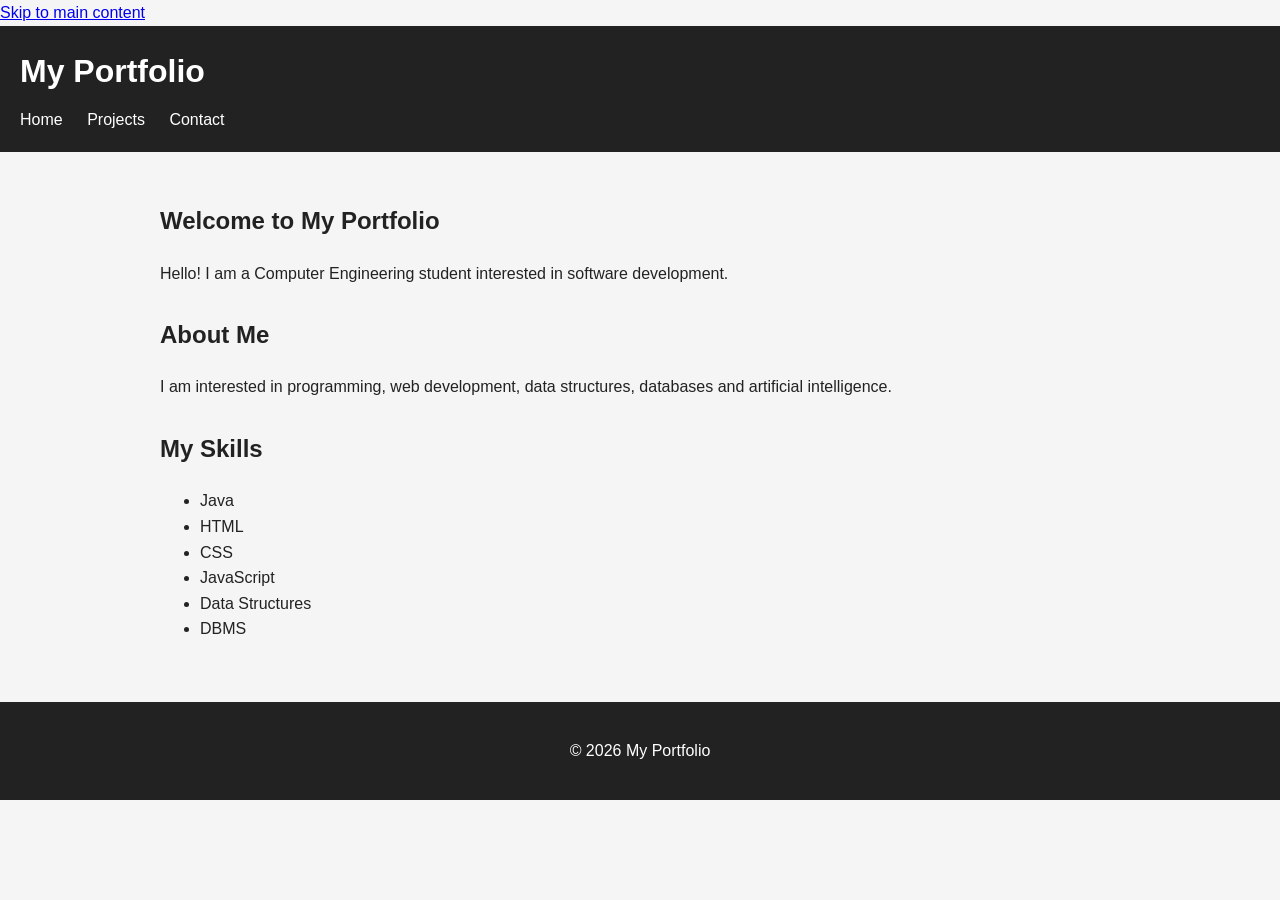
==== index.html @ 659501bf "Add files via upload" ====
<!DOCTYPE html>
<html lang="en">

<head>
    <meta charset="UTF-8">
    <meta name="viewport" content="width=device-width, initial-scale=1.0">

    <meta name="description"
        content="Personal portfolio of a Computer Engineering student interested in software development, web development, data structures, databases and artificial intelligence.">

    <title>My Portfolio | computer Engineering Student</title>

    <link rel="stylesheet" href="style.css">
</head>

<body>

    <a href="#main-content">Skip to main content</a>

    <header>
        <h1>My Portfolio</h1>

        <nav aria-label="Main navigation">
            <a href="index.html">Home</a>
            <a href="projects.html">Projects</a>
            <a href="contact.html">Contact</a>
        </nav>
    </header>

    <main id="main-content">

        <section>
            <h2>Welcome to My Portfolio</h2>

            <p>
                Hello! I am a Computer Engineering student
                interested in software development.
            </p>
        </section>

        <section>
            <h2>About Me</h2>

            <p>
                I am interested in programming, web development,
                data structures, databases and artificial intelligence.
            </p>
        </section>

        <section>
            <h2>My Skills</h2>

            <ul>
                <li>Java</li>
                <li>HTML</li>
                <li>CSS</li>
                <li>JavaScript</li>
                <li>Data Structures</li>
                <li>DBMS</li>
            </ul>
        </section>

    </main>

    <footer>
        <p>
            &copy; 2026 My Portfolio
        </p>
    </footer>

</body>

</html>
---- style.css ----
* {
    box-sizing: border-box;
}

body {
    margin: 0;
    font-family: Arial, sans-serif;
    line-height: 1.6;
    background-color: #f5f5f5;
    color: #222;
}

header {
    background-color: #222;
    color: white;
    padding: 20px;
}

header h1 {
    margin: 0;
}

nav {
    margin-top: 10px;
}

nav a {
    color: white;
    text-decoration: none;
    margin-right: 20px;
}

nav a:hover {
    text-decoration: underline;
}

main {
    max-width: 1000px;
    margin: auto;
    padding: 30px 20px;
}

section {
    margin-bottom: 30px;
}

footer {
    text-align: center;
    padding: 20px;
    background-color: #222;
    color: white;
}
form {
    max-width: 600px;
    margin: 0 auto;
    background-color: white;
    padding: 25px;
    border-radius: 8px;
}

form label {
    display: block;
    margin-bottom: 5px;
    font-weight: bold;
}

form input,
form textarea {
    width: 100%;
    padding: 10px;
    margin-bottom: 15px;
    border: 1px solid #ccc;
    border-radius: 5px;
    font-size: 16px;
}

form textarea {
    resize: vertical;
}

form button {
    padding: 10px 20px;
    border: none;
    border-radius: 5px;
    background-color: #222;
    color: white;
    font-size: 16px;
    cursor: pointer;
}

form button:hover {
    background-color: #444;
}
form input:focus,
form textarea:focus {
    outline: 2px solid #222;
    outline-offset: 2px;
}
@media (max-width: 600px) {
    header {
        padding: 15px;
    }

    header h1 {
        font-size: 28px;
    }

    nav a {
        display: block;
        margin-bottom: 8px;
    }

    main {
        padding: 20px 15px;
    }

    form {
        padding: 20px;
    }
}
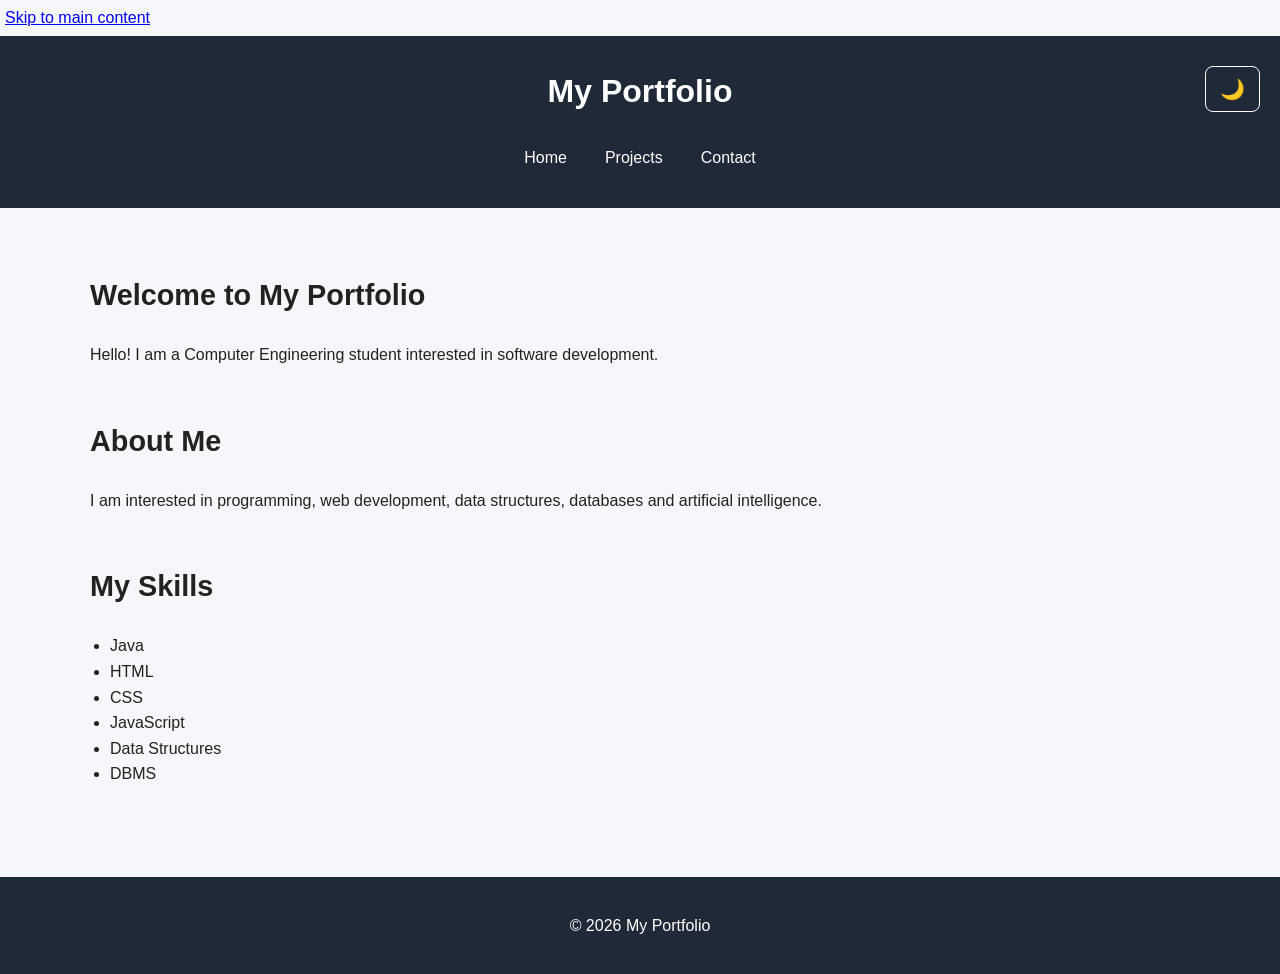
==== commit 4a65d2d9: "Add files via upload" ====
--- a/index.html
+++ b/index.html
@@ -8,23 +8,35 @@
     <meta name="description"
         content="Personal portfolio of a Computer Engineering student interested in software development, web development, data structures, databases and artificial intelligence.">
 
-    <title>My Portfolio | computer Engineering Student</title>
+    <title>My Portfolio | Computer Engineering Student</title>
 
     <link rel="stylesheet" href="style.css">
 </head>
 
 <body>
 
-    <a href="#main-content">Skip to main content</a>
+    <!-- Skip link for keyboard accessibility -->
+    <a href="#main-content" class="skip-link">Skip to main content</a>
 
     <header>
-        <h1>My Portfolio</h1>
+
+        <div class="header-content">
+            <h1>My Portfolio</h1>
+
+            <!-- Light/Dark Theme Button -->
+            <button id="theme-toggle"
+                type="button"
+                aria-label="Switch to dark theme">
+                🌙
+            </button>
+        </div>
 
         <nav aria-label="Main navigation">
             <a href="index.html">Home</a>
             <a href="projects.html">Projects</a>
             <a href="contact.html">Contact</a>
         </nav>
+
     </header>
 
     <main id="main-content">
@@ -68,6 +80,34 @@
         </p>
     </footer>
 
+    <script>
+        const themeToggle = document.getElementById("theme-toggle");
+
+        themeToggle.addEventListener("click", function () {
+
+            document.body.classList.toggle("dark-theme");
+
+            if (document.body.classList.contains("dark-theme")) {
+
+                themeToggle.textContent = "☀️";
+
+                themeToggle.setAttribute(
+                    "aria-label",
+                    "Switch to light theme"
+                );
+
+            } else {
+
+                themeToggle.textContent = "🌙";
+
+                themeToggle.setAttribute(
+                    "aria-label",
+                    "Switch to dark theme"
+                );
+            }
+        });
+    </script>
+
 </body>
 
 </html>
--- a/style.css
+++ b/style.css
@@ -1,120 +1,437 @@
+:root {
+    --bg-color: #f5f7fa;
+    --text-color: #222;
+    --card-color: #ffffff;
+    --header-color: #1f2937;
+    --link-color: #ffffff;
+    --accent-color: #2563eb;
+    --accent-hover: #1d4ed8;
+    --border-color: #d1d5db;
+    --shadow: 0 4px 12px rgba(0, 0, 0, 0.1);
+}
+
+
+/* =========================
+   DARK THEME
+   ========================= */
+
+body.dark-theme {
+    --bg-color: #111827;
+    --text-color: #f3f4f6;
+    --card-color: #1f2937;
+    --header-color: #030712;
+    --link-color: #ffffff;
+    --accent-color: #60a5fa;
+    --accent-hover: #93c5fd;
+    --border-color: #374151;
+    --shadow: 0 4px 12px rgba(0, 0, 0, 0.4);
+}
+
+
+/* =========================
+   BASIC RESET
+   ========================= */
+
 * {
     box-sizing: border-box;
 }
+
+
+/* =========================
+   BODY
+   ========================= */
 
 body {
     margin: 0;
     font-family: Arial, sans-serif;
     line-height: 1.6;
-    background-color: #f5f5f5;
-    color: #222;
-}
+
+    background-color: var(--bg-color);
+    color: var(--text-color);
+
+    transition:
+        background-color 0.3s ease,
+        color 0.3s ease;
+}
+
+
+/* =========================
+   SKIP LINK
+   ========================= */
+
+.skip-link {
+    display: inline-block;
+    padding: 5px;
+}
+
+
+/* =========================
+   HEADER
+   ========================= */
 
 header {
-    background-color: #222;
+    position: relative;
+
+    background-color: var(--header-color);
     color: white;
-    padding: 20px;
-}
+
+    padding: 30px 20px;
+
+    text-align: center;
+}
+
+
+.header-content {
+    position: relative;
+}
+
 
 header h1 {
     margin: 0;
-}
+
+    font-size: 2rem;
+}
+
+
+/* =========================
+   THEME BUTTON
+   ========================= */
+
+#theme-toggle {
+    position: absolute;
+
+    top: 0;
+    right: 0;
+
+    padding: 10px 14px;
+
+    border: 1px solid white;
+    border-radius: 8px;
+
+    background-color: transparent;
+    color: white;
+
+    font-size: 20px;
+
+    cursor: pointer;
+}
+
+
+#theme-toggle:hover,
+#theme-toggle:focus {
+    background-color: var(--accent-color);
+}
+
+
+/* =========================
+   NAVIGATION
+   ========================= */
 
 nav {
-    margin-top: 10px;
-}
+    display: flex;
+
+    flex-direction: column;
+
+    align-items: center;
+
+    gap: 10px;
+
+    margin-top: 20px;
+}
+
 
 nav a {
-    color: white;
+    color: var(--link-color);
+
     text-decoration: none;
-    margin-right: 20px;
-}
-
-nav a:hover {
-    text-decoration: underline;
-}
+
+    padding: 8px 14px;
+
+    border-radius: 6px;
+}
+
+
+nav a:hover,
+nav a:focus {
+    background-color: var(--accent-color);
+}
+
+
+/* =========================
+   MAIN CONTENT
+   ========================= */
 
 main {
-    max-width: 1000px;
+    width: min(100% - 30px, 1100px);
+
     margin: auto;
-    padding: 30px 20px;
-}
+
+    padding: 30px 0;
+}
+
 
 section {
     margin-bottom: 30px;
 }
 
-footer {
-    text-align: center;
+
+h2 {
+    font-size: 1.8rem;
+}
+
+
+h3 {
+    margin-top: 0;
+}
+
+
+/* =========================
+   ARTICLES / CARDS
+   ========================= */
+
+article {
+    background-color: var(--card-color);
+
+    border: 1px solid var(--border-color);
+
+    border-radius: 10px;
+
     padding: 20px;
-    background-color: #222;
+
+    margin-bottom: 20px;
+
+    box-shadow: var(--shadow);
+}
+
+
+article a {
+    display: inline-block;
+
+    margin-top: 10px;
+
+    padding: 8px 14px;
+
+    background-color: var(--accent-color);
+
     color: white;
-}
+
+    text-decoration: none;
+
+    border-radius: 6px;
+}
+
+
+article a:hover,
+article a:focus {
+    background-color: var(--accent-hover);
+}
+
+
+/* =========================
+   LIST
+   ========================= */
+
+ul {
+    padding-left: 20px;
+}
+
+
+/* =========================
+   FORM
+   ========================= */
+
 form {
     max-width: 600px;
-    margin: 0 auto;
-    background-color: white;
+
+    margin: auto;
+
+    background-color: var(--card-color);
+
     padding: 25px;
-    border-radius: 8px;
-}
+
+    border-radius: 10px;
+
+    box-shadow: var(--shadow);
+}
+
 
 form label {
     display: block;
+
     margin-bottom: 5px;
+
     font-weight: bold;
 }
+
 
 form input,
 form textarea {
     width: 100%;
+
     padding: 10px;
+
     margin-bottom: 15px;
-    border: 1px solid #ccc;
-    border-radius: 5px;
+
+    border: 1px solid var(--border-color);
+
+    border-radius: 6px;
+
     font-size: 16px;
-}
+
+    background-color: var(--bg-color);
+
+    color: var(--text-color);
+}
+
 
 form textarea {
     resize: vertical;
 }
 
+
 form button {
     padding: 10px 20px;
+
     border: none;
-    border-radius: 5px;
-    background-color: #222;
+
+    border-radius: 6px;
+
+    background-color: var(--accent-color);
+
     color: white;
+
     font-size: 16px;
+
     cursor: pointer;
 }
 
-form button:hover {
-    background-color: #444;
-}
+
+form button:hover,
+form button:focus {
+    background-color: var(--accent-hover);
+}
+
+
 form input:focus,
 form textarea:focus {
-    outline: 2px solid #222;
+    outline: 2px solid var(--accent-color);
+
     outline-offset: 2px;
 }
-@media (max-width: 600px) {
+
+
+/* =========================
+   FOOTER
+   ========================= */
+
+footer {
+    text-align: center;
+
+    padding: 20px;
+
+    background-color: var(--header-color);
+
+    color: white;
+}
+
+
+/* =========================
+   TABLET / DESKTOP
+   ========================= */
+
+@media (min-width: 600px) {
+
+    nav {
+        flex-direction: row;
+
+        justify-content: center;
+    }
+
+    main {
+        padding: 40px 0;
+    }
+
+    article {
+        margin-bottom: 0;
+    }
+
+}
+
+
+/* =========================
+   LARGE SCREEN
+   ========================= */
+
+@media (min-width: 900px) {
+
+    #main-content > section {
+        margin-bottom: 50px;
+    }
+
+    section:has(article) {
+        display: grid;
+
+        grid-template-columns: repeat(3, 1fr);
+
+        gap: 25px;
+    }
+
+    section:has(article) h2 {
+        grid-column: 1 / -1;
+    }
+
+    section:has(article) article {
+        margin-bottom: 0;
+    }
+
+}
+
+
+/* =========================
+   MOBILE 375px
+   ========================= */
+
+@media (max-width: 599px) {
+
     header {
-        padding: 15px;
+        padding: 25px 15px;
     }
 
     header h1 {
-        font-size: 28px;
+        font-size: 1.8rem;
+
+        padding-right: 50px;
+    }
+
+    #theme-toggle {
+        top: 0;
+        right: 0;
+
+        padding: 8px 10px;
+
+        font-size: 18px;
+    }
+
+    nav {
+        margin-top: 20px;
     }
 
     nav a {
-        display: block;
-        margin-bottom: 8px;
+        padding: 8px 12px;
     }
 
     main {
-        padding: 20px 15px;
-    }
-
-    form {
-        padding: 20px;
-    }
+        width: min(100% - 30px, 1100px);
+
+        padding: 30px 0;
+    }
+
+    h2 {
+        font-size: 1.7rem;
+    }
+
+    p {
+        font-size: 1rem;
+    }
+
 }
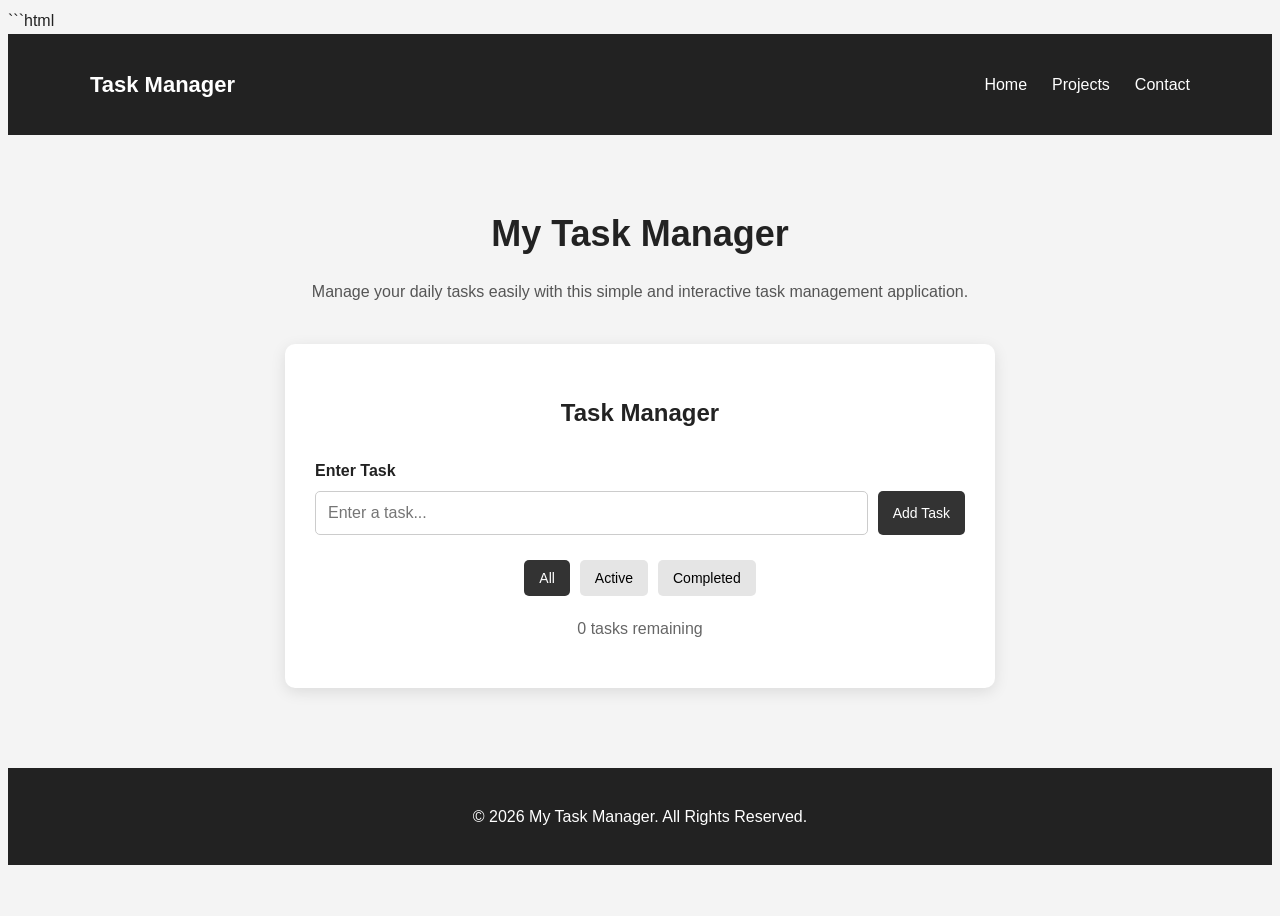
==== commit 961e01ef: "Add files via upload" ====
--- a/index.html
+++ b/index.html
@@ -1,113 +1,115 @@
+```html
 <!DOCTYPE html>
 <html lang="en">
-
 <head>
     <meta charset="UTF-8">
     <meta name="viewport" content="width=device-width, initial-scale=1.0">
 
-    <meta name="description"
-        content="Personal portfolio of a Computer Engineering student interested in software development, web development, data structures, databases and artificial intelligence.">
-
-    <title>My Portfolio | Computer Engineering Student</title>
+    <title>Task Manager</title>
 
     <link rel="stylesheet" href="style.css">
 </head>
 
 <body>
 
-    <!-- Skip link for keyboard accessibility -->
-    <a href="#main-content" class="skip-link">Skip to main content</a>
+    <!-- Header -->
+    <header>
+        <nav aria-label="Main Navigation">
+            <h2>Task Manager</h2>
 
-    <header>
-
-        <div class="header-content">
-            <h1>My Portfolio</h1>
-
-            <!-- Light/Dark Theme Button -->
-            <button id="theme-toggle"
-                type="button"
-                aria-label="Switch to dark theme">
-                🌙
-            </button>
-        </div>
-
-        <nav aria-label="Main navigation">
-            <a href="index.html">Home</a>
-            <a href="projects.html">Projects</a>
-            <a href="contact.html">Contact</a>
+            <ul>
+                <li><a href="index.html">Home</a></li>
+                <li><a href="projects.html">Projects</a></li>
+                <li><a href="contact.html">Contact</a></li>
+            </ul>
         </nav>
-
     </header>
 
-    <main id="main-content">
 
-        <section>
-            <h2>Welcome to My Portfolio</h2>
+    <!-- Main Content -->
+    <main>
+
+        <section class="hero">
+            <h1>My Task Manager</h1>
 
             <p>
-                Hello! I am a Computer Engineering student
-                interested in software development.
+                Manage your daily tasks easily with this simple
+                and interactive task management application.
             </p>
         </section>
 
-        <section>
-            <h2>About Me</h2>
 
-            <p>
-                I am interested in programming, web development,
-                data structures, databases and artificial intelligence.
+        <!-- Task Manager -->
+        <section class="task-section">
+
+            <h2>Task Manager</h2>
+
+            <!-- Add Task -->
+            <form id="taskForm">
+
+                <label for="taskInput">Enter Task</label>
+
+                <div class="task-input-container">
+                    <input
+                        type="text"
+                        id="taskInput"
+                        placeholder="Enter a task..."
+                        required
+                    >
+
+                    <button type="submit">
+                        Add Task
+                    </button>
+                </div>
+
+            </form>
+
+
+            <!-- Filters -->
+            <div class="filters">
+
+                <button
+                    class="filter active"
+                    data-filter="all">
+                    All
+                </button>
+
+                <button
+                    class="filter"
+                    data-filter="active">
+                    Active
+                </button>
+
+                <button
+                    class="filter"
+                    data-filter="completed">
+                    Completed
+                </button>
+
+            </div>
+
+
+            <!-- Tasks -->
+            <div id="taskList"></div>
+
+
+            <!-- Task Count -->
+            <p id="taskCount">
+                0 tasks remaining
             </p>
-        </section>
 
-        <section>
-            <h2>My Skills</h2>
-
-            <ul>
-                <li>Java</li>
-                <li>HTML</li>
-                <li>CSS</li>
-                <li>JavaScript</li>
-                <li>Data Structures</li>
-                <li>DBMS</li>
-            </ul>
         </section>
 
     </main>
 
+
+    <!---Footer -->
     <footer>
-        <p>
-            &copy; 2026 My Portfolio
-        </p>
+        <p>&copy; 2026 My Task Manager. All Rights Reserved.</p>
     </footer>
 
-    <script>
-        const themeToggle = document.getElementById("theme-toggle");
 
-        themeToggle.addEventListener("click", function () {
-
-            document.body.classList.toggle("dark-theme");
-
-            if (document.body.classList.contains("dark-theme")) {
-
-                themeToggle.textContent = "☀️";
-
-                themeToggle.setAttribute(
-                    "aria-label",
-                    "Switch to light theme"
-                );
-
-            } else {
-
-                themeToggle.textContent = "🌙";
-
-                themeToggle.setAttribute(
-                    "aria-label",
-                    "Switch to dark theme"
-                );
-            }
-        });
-    </script>
+    <script src="script.js"></script>
 
 </body>
-
-</html>+</html>
--- a/style.css
+++ b/style.css
@@ -1,437 +1,428 @@
-:root {
-    --bg-color: #f5f7fa;
-    --text-color: #222;
-    --card-color: #ffffff;
-    --header-color: #1f2937;
-    --link-color: #ffffff;
-    --accent-color: #2563eb;
-    --accent-hover: #1d4ed8;
-    --border-color: #d1d5db;
-    --shadow: 0 4px 12px rgba(0, 0, 0, 0.1);
-}
-
-
-/* =========================
-   DARK THEME
-   ========================= */
-
-body.dark-theme {
-    --bg-color: #111827;
-    --text-color: #f3f4f6;
-    --card-color: #1f2937;
-    --header-color: #030712;
-    --link-color: #ffffff;
-    --accent-color: #60a5fa;
-    --accent-hover: #93c5fd;
-    --border-color: #374151;
-    --shadow: 0 4px 12px rgba(0, 0, 0, 0.4);
-}
-
-
-/* =========================
-   BASIC RESET
-   ========================= */
+```css
+/* ================================
+   GENERAL RESET
+================================ */
 
 * {
     box-sizing: border-box;
-}
-
-
-/* =========================
-   BODY
-   ========================= */
+    margin: 0;
+    padding: 0;
+}
+
 
 body {
-    margin: 0;
     font-family: Arial, sans-serif;
+    background: #f4f4f4;
+    color: #222;
+    min-height: 100vh;
     line-height: 1.6;
-
-    background-color: var(--bg-color);
-    color: var(--text-color);
-
-    transition:
-        background-color 0.3s ease,
-        color 0.3s ease;
-}
-
-
-/* =========================
-   SKIP LINK
-   ========================= */
-
-.skip-link {
-    display: inline-block;
-    padding: 5px;
-}
-
-
-/* =========================
+}
+
+
+/* ================================
    HEADER
-   ========================= */
+================================ */
 
 header {
-    position: relative;
-
-    background-color: var(--header-color);
-    color: white;
-
-    padding: 30px 20px;
-
+    background: #222;
+    color: white;
+    padding: 15px 30px;
+}
+
+
+nav {
+    max-width: 1100px;
+    margin: auto;
+
+    display: flex;
+    justify-content: space-between;
+    align-items: center;
+}
+
+
+nav h2 {
+    font-size: 22px;
+}
+
+
+nav ul {
+    list-style: none;
+
+    display: flex;
+    gap: 25px;
+}
+
+
+nav a {
+    color: white;
+    text-decoration: none;
+}
+
+
+nav a:hover {
+    text-decoration: underline;
+}
+
+
+/* ================================
+   MAIN
+================================ */
+
+main {
+    max-width: 1000px;
+    margin: auto;
+    padding: 40px 20px;
+}
+
+
+/* ================================
+   HERO
+================================ */
+
+.hero {
     text-align: center;
-}
-
-
-.header-content {
-    position: relative;
-}
-
-
-header h1 {
-    margin: 0;
-
-    font-size: 2rem;
-}
-
-
-/* =========================
-   THEME BUTTON
-   ========================= */
-
-#theme-toggle {
-    position: absolute;
-
-    top: 0;
-    right: 0;
-
-    padding: 10px 14px;
-
-    border: 1px solid white;
-    border-radius: 8px;
-
-    background-color: transparent;
-    color: white;
-
-    font-size: 20px;
+    margin-bottom: 40px;
+}
+
+
+.hero h1 {
+    font-size: 36px;
+    margin-bottom: 10px;
+}
+
+
+.hero p {
+    color: #555;
+}
+
+
+/* ================================
+   TASK SECTION
+================================ */
+
+.task-section {
+    max-width: 650px;
+    margin: auto;
+
+    background: white;
+    padding: 30px;
+
+    border-radius: 10px;
+
+    box-shadow:
+        0 4px 15px rgba(0, 0, 0, 0.1);
+}
+
+
+.task-section h2 {
+    text-align: center;
+    margin-bottom: 25px;
+}
+
+
+/* ================================
+   TASK FORM
+================================ */
+
+#taskForm {
+    margin-bottom: 25px;
+}
+
+
+#taskForm label {
+    display: block;
+    margin-bottom: 8px;
+    font-weight: bold;
+}
+
+
+.task-input-container {
+    display: flex;
+    gap: 10px;
+}
+
+
+#taskInput {
+    flex: 1;
+
+    padding: 12px;
+
+    border: 1px solid #ccc;
+    border-radius: 5px;
+
+    font-size: 16px;
+}
+
+
+button {
+    border: none;
+
+    padding: 10px 15px;
+
+    border-radius: 5px;
 
     cursor: pointer;
-}
-
-
-#theme-toggle:hover,
-#theme-toggle:focus {
-    background-color: var(--accent-color);
-}
-
-
-/* =========================
-   NAVIGATION
-   ========================= */
-
-nav {
+
+    font-size: 14px;
+}
+
+
+#taskForm button {
+    background: #333;
+    color: white;
+}
+
+
+#taskForm button:hover {
+    background: #555;
+}
+
+
+/* ================================
+   FILTERS
+================================ */
+
+.filters {
+    display: flex;
+
+    justify-content: center;
+
+    gap: 10px;
+
+    margin-bottom: 20px;
+}
+
+
+.filter {
+    background: #e5e5e5;
+}
+
+
+.filter.active {
+    background: #333;
+    color: white;
+}
+
+
+/* ================================
+   TASK
+================================ */
+
+.task {
+    display: flex;
+
+    align-items: center;
+
+    gap: 10px;
+
+    padding: 12px;
+
+    margin-bottom: 10px;
+
+    background: #f7f7f7;
+
+    border-radius: 5px;
+}
+
+
+.task-text {
+    flex: 1;
+
+    font-size: 16px;
+}
+
+
+.task.completed .task-text {
+    text-decoration: line-through;
+
+    color: #888;
+}
+
+
+.edit-btn {
+    background: #ddd;
+}
+
+
+.delete-btn {
+    background: #ddd;
+}
+
+
+.edit-btn:hover,
+.delete-btn:hover {
+    background: #bbb;
+}
+
+
+/* ================================
+   TASK COUNT
+================================ */
+
+#taskCount {
+    text-align: center;
+
+    margin-top: 20px;
+
+    color: #666;
+}
+
+
+/* ================================
+   PROJECTS
+================================ */
+
+.page-section {
+    max-width: 800px;
+    margin: auto;
+}
+
+
+.page-section > h1 {
+    text-align: center;
+
+    margin-bottom: 30px;
+}
+
+
+.project-card {
+    background: white;
+
+    padding: 25px;
+
+    margin-bottom: 20px;
+
+    border-radius: 10px;
+
+    box-shadow:
+        0 3px 10px rgba(0, 0, 0, 0.1);
+}
+
+
+.project-card h2 {
+    margin-bottom: 10px;
+}
+
+
+.project-card ul {
+    margin-top: 15px;
+
+    padding-left: 25px;
+}
+
+
+/* ================================
+   CONTACT FORM
+================================ */
+
+.contact-form {
+    max-width: 600px;
+
+    margin: auto;
+
+    background: white;
+
+    padding: 30px;
+
+    border-radius: 10px;
+
+    box-shadow:
+        0 3px 10px rgba(0, 0, 0, 0.1);
+
     display: flex;
 
     flex-direction: column;
 
-    align-items: center;
-
     gap: 10px;
-
-    margin-top: 20px;
-}
-
-
-nav a {
-    color: var(--link-color);
-
-    text-decoration: none;
-
-    padding: 8px 14px;
-
-    border-radius: 6px;
-}
-
-
-nav a:hover,
-nav a:focus {
-    background-color: var(--accent-color);
-}
-
-
-/* =========================
-   MAIN CONTENT
-   ========================= */
-
-main {
-    width: min(100% - 30px, 1100px);
-
-    margin: auto;
-
-    padding: 30px 0;
-}
-
-
-section {
-    margin-bottom: 30px;
-}
-
-
-h2 {
-    font-size: 1.8rem;
-}
-
-
-h3 {
-    margin-top: 0;
-}
-
-
-/* =========================
-   ARTICLES / CARDS
-   ========================= */
-
-article {
-    background-color: var(--card-color);
-
-    border: 1px solid var(--border-color);
-
-    border-radius: 10px;
+}
+
+
+.contact-form input,
+.contact-form textarea {
+    padding: 12px;
+
+    border: 1px solid #ccc;
+
+    border-radius: 5px;
+
+    font-size: 16px;
+
+    margin-bottom: 10px;
+}
+
+
+.contact-form button {
+    background: #333;
+
+    color: white;
+
+    margin-top: 10px;
+}
+
+
+.contact-form button:hover {
+    background: #555;
+}
+
+
+/* ================================
+   FOOTER
+================================ */
+
+footer {
+    background: #222;
+
+    color: white;
+
+    text-align: center;
 
     padding: 20px;
 
-    margin-bottom: 20px;
-
-    box-shadow: var(--shadow);
-}
-
-
-article a {
-    display: inline-block;
-
-    margin-top: 10px;
-
-    padding: 8px 14px;
-
-    background-color: var(--accent-color);
-
-    color: white;
-
-    text-decoration: none;
-
-    border-radius: 6px;
-}
-
-
-article a:hover,
-article a:focus {
-    background-color: var(--accent-hover);
-}
-
-
-/* =========================
-   LIST
-   ========================= */
-
-ul {
-    padding-left: 20px;
-}
-
-
-/* =========================
-   FORM
-   ========================= */
-
-form {
-    max-width: 600px;
-
-    margin: auto;
-
-    background-color: var(--card-color);
-
-    padding: 25px;
-
-    border-radius: 10px;
-
-    box-shadow: var(--shadow);
-}
-
-
-form label {
-    display: block;
-
-    margin-bottom: 5px;
-
-    font-weight: bold;
-}
-
-
-form input,
-form textarea {
-    width: 100%;
-
-    padding: 10px;
-
-    margin-bottom: 15px;
-
-    border: 1px solid var(--border-color);
-
-    border-radius: 6px;
-
-    font-size: 16px;
-
-    background-color: var(--bg-color);
-
-    color: var(--text-color);
-}
-
-
-form textarea {
-    resize: vertical;
-}
-
-
-form button {
-    padding: 10px 20px;
-
-    border: none;
-
-    border-radius: 6px;
-
-    background-color: var(--accent-color);
-
-    color: white;
-
-    font-size: 16px;
-
-    cursor: pointer;
-}
-
-
-form button:hover,
-form button:focus {
-    background-color: var(--accent-hover);
-}
-
-
-form input:focus,
-form textarea:focus {
-    outline: 2px solid var(--accent-color);
-
-    outline-offset: 2px;
-}
-
-
-/* =========================
-   FOOTER
-   ========================= */
-
-footer {
-    text-align: center;
-
-    padding: 20px;
-
-    background-color: var(--header-color);
-
-    color: white;
-}
-
-
-/* =========================
-   TABLET / DESKTOP
-   ========================= */
-
-@media (min-width: 600px) {
+    margin-top: 40px;
+}
+
+
+/* ================================
+   RESPONSIVE DESIGN
+================================ */
+
+@media (max-width: 600px) {
 
     nav {
-        flex-direction: row;
-
-        justify-content: center;
-    }
-
-    main {
-        padding: 40px 0;
-    }
-
-    article {
-        margin-bottom: 0;
-    }
-
-}
-
-
-/* =========================
-   LARGE SCREEN
-   ========================= */
-
-@media (min-width: 900px) {
-
-    #main-content > section {
-        margin-bottom: 50px;
-    }
-
-    section:has(article) {
-        display: grid;
-
-        grid-template-columns: repeat(3, 1fr);
-
-        gap: 25px;
-    }
-
-    section:has(article) h2 {
-        grid-column: 1 / -1;
-    }
-
-    section:has(article) article {
-        margin-bottom: 0;
-    }
-
-}
-
-
-/* =========================
-   MOBILE 375px
-   ========================= */
-
-@media (max-width: 599px) {
-
-    header {
-        padding: 25px 15px;
-    }
-
-    header h1 {
-        font-size: 1.8rem;
-
-        padding-right: 50px;
-    }
-
-    #theme-toggle {
-        top: 0;
-        right: 0;
-
-        padding: 8px 10px;
-
-        font-size: 18px;
-    }
-
-    nav {
-        margin-top: 20px;
-    }
-
-    nav a {
-        padding: 8px 12px;
-    }
-
-    main {
-        width: min(100% - 30px, 1100px);
-
-        padding: 30px 0;
-    }
-
-    h2 {
-        font-size: 1.7rem;
-    }
-
-    p {
-        font-size: 1rem;
-    }
-
-}+        flex-direction: column;
+
+        gap: 10px;
+    }
+
+
+    nav ul {
+        gap: 15px;
+    }
+
+
+    .task-input-container {
+        flex-direction: column;
+    }
+
+
+    .filters {
+        flex-wrap: wrap;
+    }
+
+
+    .task {
+        flex-wrap: wrap;
+    }
+
+
+    .hero h1 {
+        font-size: 28px;
+    }
+
+
+    .task-section {
+        padding: 20px;
+    }
+
+}
+
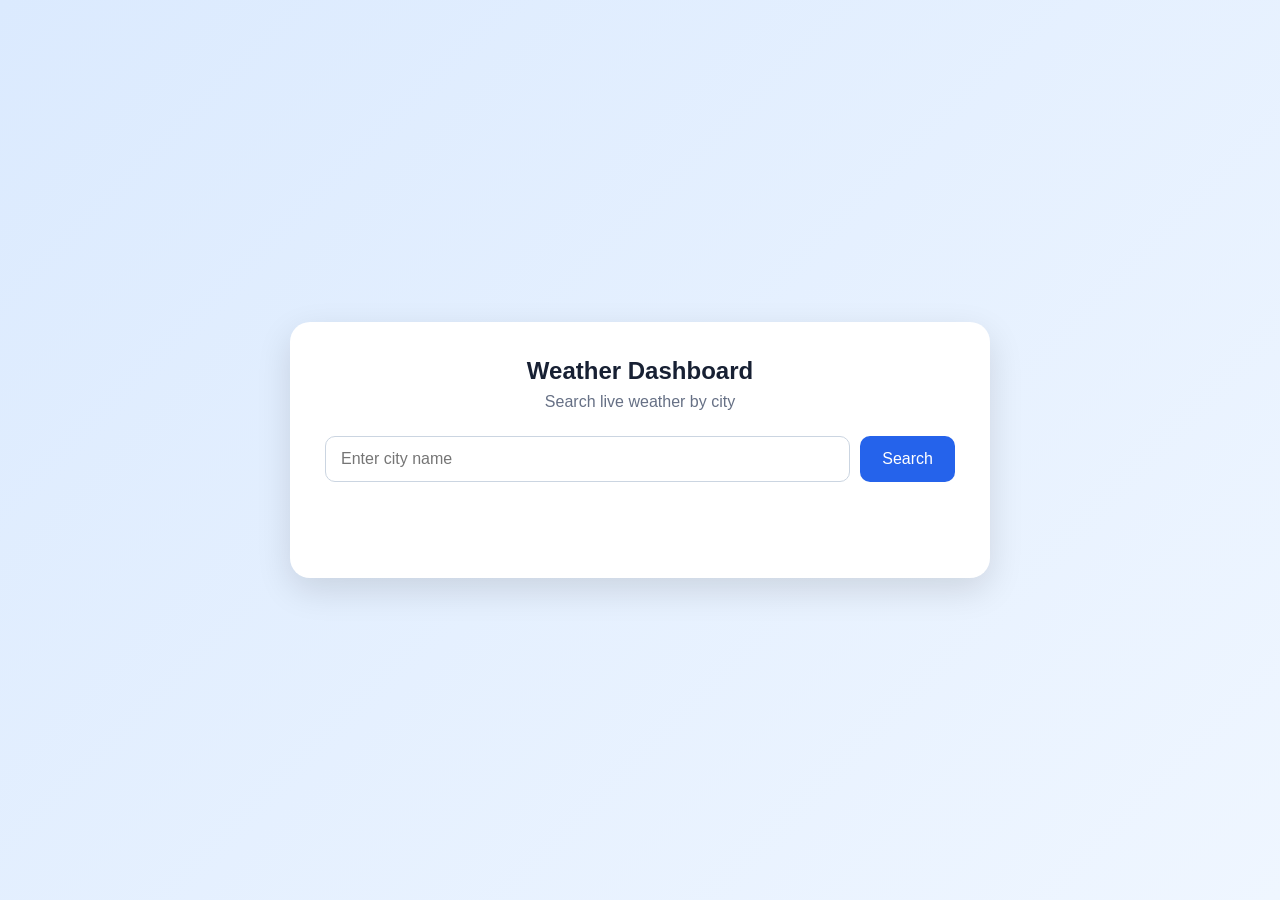
==== commit 46704984: "Add files via upload" ====
--- a/index.html
+++ b/index.html
@@ -1,115 +1,109 @@
-```html
 <!DOCTYPE html>
 <html lang="en">
+
 <head>
     <meta charset="UTF-8">
     <meta name="viewport" content="width=device-width, initial-scale=1.0">
 
-    <title>Task Manager</title>
+    <title>Weather Dashboard</title>
 
     <link rel="stylesheet" href="style.css">
 </head>
 
 <body>
 
-    <!-- Header -->
-    <header>
-        <nav aria-label="Main Navigation">
-            <h2>Task Manager</h2>
+    <main class="container">
 
-            <ul>
-                <li><a href="index.html">Home</a></li>
-                <li><a href="projects.html">Projects</a></li>
-                <li><a href="contact.html">Contact</a></li>
-            </ul>
-        </nav>
-    </header>
+        <section class="dashboard">
 
+            <h1>Weather Dashboard</h1>
 
-    <!-- Main Content -->
-    <main>
+            <p class="subtitle">
+                Search live weather by city
+            </p>
 
-        <section class="hero">
-            <h1>My Task Manager</h1>
+            <form id="weatherForm" class="search-box">
 
-            <p>
-                Manage your daily tasks easily with this simple
-                and interactive task management application.
-            </p>
-        </section>
+                <input
+                    type="text"
+                    id="cityInput"
+                    placeholder="Enter city name"
+                    aria-label="City name"
+                    required
+                >
 
-
-        <!-- Task Manager -->
-        <section class="task-section">
-
-            <h2>Task Manager</h2>
-
-            <!-- Add Task -->
-            <form id="taskForm">
-
-                <label for="taskInput">Enter Task</label>
-
-                <div class="task-input-container">
-                    <input
-                        type="text"
-                        id="taskInput"
-                        placeholder="Enter a task..."
-                        required
-                    >
-
-                    <button type="submit">
-                        Add Task
-                    </button>
-                </div>
+                <button type="submit">
+                    Search
+                </button>
 
             </form>
 
-
-            <!-- Filters -->
-            <div class="filters">
-
-                <button
-                    class="filter active"
-                    data-filter="all">
-                    All
-                </button>
-
-                <button
-                    class="filter"
-                    data-filter="active">
-                    Active
-                </button>
-
-                <button
-                    class="filter"
-                    data-filter="completed">
-                    Completed
-                </button>
-
-            </div>
+            <p id="status" class="status"></p>
 
 
-            <!-- Tasks -->
-            <div id="taskList"></div>
+            <section id="weatherCard" class="weather-card hidden">
+
+                <div class="location">
+
+                    <h2 id="cityName">--</h2>
+
+                    <p id="countryName">--</p>
+
+                </div>
 
 
-            <!-- Task Count -->
-            <p id="taskCount">
-                0 tasks remaining
-            </p>
+                <div class="temperature">
+
+                    <span id="temperature">--</span>°C
+
+                </div>
+
+
+                <div class="metrics">
+
+                    <div class="metric">
+
+                        <span>💧</span>
+
+                        <strong id="humidity">--</strong>
+
+                        <small>Humidity</small>
+
+                    </div>
+
+
+                    <div class="metric">
+
+                        <span>💨</span>
+
+                        <strong id="windSpeed">--</strong>
+
+                        <small>Wind Speed</small>
+
+                    </div>
+
+
+                    <div class="metric">
+
+                        <span>☁️</span>
+
+                        <strong id="weatherCode">--</strong>
+
+                        <small>Condition</small>
+
+                    </div>
+
+                </div>
+
+            </section>
 
         </section>
 
     </main>
 
 
-    <!---Footer -->
-    <footer>
-        <p>&copy; 2026 My Task Manager. All Rights Reserved.</p>
-    </footer>
-
-
     <script src="script.js"></script>
 
 </body>
+
 </html>
--- a/style.css
+++ b/style.css
@@ -1,428 +1,186 @@
-```css
-/* ================================
-   GENERAL RESET
-================================ */
-
 * {
     box-sizing: border-box;
     margin: 0;
     padding: 0;
 }
 
-
 body {
     font-family: Arial, sans-serif;
-    background: #f4f4f4;
-    color: #222;
     min-height: 100vh;
-    line-height: 1.6;
+
+    background: linear-gradient(
+        135deg,
+        #dbeafe,
+        #eff6ff
+    );
+
+    color: #172033;
 }
 
+.container {
+    min-height: 100vh;
 
-/* ================================
-   HEADER
-================================ */
+    display: flex;
+    justify-content: center;
+    align-items: center;
 
-header {
-    background: #222;
-    color: white;
-    padding: 15px 30px;
+    padding: 24px;
 }
 
+.dashboard {
+    width: 100%;
+    max-width: 700px;
 
-nav {
-    max-width: 1100px;
-    margin: auto;
+    background: white;
 
-    display: flex;
-    justify-content: space-between;
-    align-items: center;
+    padding: 35px;
+
+    border-radius: 20px;
+
+    box-shadow:
+        0 12px 35px rgba(0, 0, 0, 0.12);
 }
 
-
-nav h2 {
-    font-size: 22px;
+h1 {
+    text-align: center;
+    margin-bottom: 8px;
 }
 
+.subtitle {
+    text-align: center;
 
-nav ul {
-    list-style: none;
+    color: #667085;
 
-    display: flex;
-    gap: 25px;
-}
-
-
-nav a {
-    color: white;
-    text-decoration: none;
-}
-
-
-nav a:hover {
-    text-decoration: underline;
-}
-
-
-/* ================================
-   MAIN
-================================ */
-
-main {
-    max-width: 1000px;
-    margin: auto;
-    padding: 40px 20px;
-}
-
-
-/* ================================
-   HERO
-================================ */
-
-.hero {
-    text-align: center;
-    margin-bottom: 40px;
-}
-
-
-.hero h1 {
-    font-size: 36px;
-    margin-bottom: 10px;
-}
-
-
-.hero p {
-    color: #555;
-}
-
-
-/* ================================
-   TASK SECTION
-================================ */
-
-.task-section {
-    max-width: 650px;
-    margin: auto;
-
-    background: white;
-    padding: 30px;
-
-    border-radius: 10px;
-
-    box-shadow:
-        0 4px 15px rgba(0, 0, 0, 0.1);
-}
-
-
-.task-section h2 {
-    text-align: center;
     margin-bottom: 25px;
 }
 
-
-/* ================================
-   TASK FORM
-================================ */
-
-#taskForm {
-    margin-bottom: 25px;
-}
-
-
-#taskForm label {
-    display: block;
-    margin-bottom: 8px;
-    font-weight: bold;
-}
-
-
-.task-input-container {
+.search-box {
     display: flex;
     gap: 10px;
 }
 
-
-#taskInput {
+.search-box input {
     flex: 1;
 
-    padding: 12px;
+    padding: 13px 15px;
 
-    border: 1px solid #ccc;
-    border-radius: 5px;
+    border: 1px solid #cbd5e1;
+
+    border-radius: 10px;
 
     font-size: 16px;
 }
 
-
-button {
+.search-box button {
     border: none;
 
-    padding: 10px 15px;
+    padding: 13px 22px;
 
-    border-radius: 5px;
+    border-radius: 10px;
 
     cursor: pointer;
 
-    font-size: 14px;
-}
+    background: #2563eb;
 
-
-#taskForm button {
-    background: #333;
     color: white;
-}
-
-
-#taskForm button:hover {
-    background: #555;
-}
-
-
-/* ================================
-   FILTERS
-================================ */
-
-.filters {
-    display: flex;
-
-    justify-content: center;
-
-    gap: 10px;
-
-    margin-bottom: 20px;
-}
-
-
-.filter {
-    background: #e5e5e5;
-}
-
-
-.filter.active {
-    background: #333;
-    color: white;
-}
-
-
-/* ================================
-   TASK
-================================ */
-
-.task {
-    display: flex;
-
-    align-items: center;
-
-    gap: 10px;
-
-    padding: 12px;
-
-    margin-bottom: 10px;
-
-    background: #f7f7f7;
-
-    border-radius: 5px;
-}
-
-
-.task-text {
-    flex: 1;
 
     font-size: 16px;
 }
 
-
-.task.completed .task-text {
-    text-decoration: line-through;
-
-    color: #888;
+.search-box button:hover {
+    opacity: 0.9;
 }
 
+.status {
+    min-height: 25px;
 
-.edit-btn {
-    background: #ddd;
+    margin: 18px 0;
+
+    text-align: center;
+
+    color: #475467;
 }
 
-
-.delete-btn {
-    background: #ddd;
-}
-
-
-.edit-btn:hover,
-.delete-btn:hover {
-    background: #bbb;
-}
-
-
-/* ================================
-   TASK COUNT
-================================ */
-
-#taskCount {
-    text-align: center;
-
-    margin-top: 20px;
-
-    color: #666;
-}
-
-
-/* ================================
-   PROJECTS
-================================ */
-
-.page-section {
-    max-width: 800px;
-    margin: auto;
-}
-
-
-.page-section > h1 {
-    text-align: center;
-
-    margin-bottom: 30px;
-}
-
-
-.project-card {
-    background: white;
+.weather-card {
+    margin-top: 15px;
 
     padding: 25px;
 
-    margin-bottom: 20px;
+    border-radius: 16px;
 
-    border-radius: 10px;
+    background: #f8fafc;
 
-    box-shadow:
-        0 3px 10px rgba(0, 0, 0, 0.1);
+    text-align: center;
 }
 
-
-.project-card h2 {
-    margin-bottom: 10px;
+.hidden {
+    display: none;
 }
 
-
-.project-card ul {
-    margin-top: 15px;
-
-    padding-left: 25px;
+.location h2 {
+    font-size: 28px;
 }
 
+.location p {
+    color: #667085;
 
-/* ================================
-   CONTACT FORM
-================================ */
+    margin-top: 5px;
+}
 
-.contact-form {
-    max-width: 600px;
+.temperature {
+    font-size: 56px;
 
-    margin: auto;
+    font-weight: bold;
+
+    margin: 25px 0;
+}
+
+.metrics {
+    display: grid;
+
+    grid-template-columns:
+        repeat(3, 1fr);
+
+    gap: 15px;
+}
+
+.metric {
+    padding: 18px 10px;
 
     background: white;
 
-    padding: 30px;
-
-    border-radius: 10px;
-
-    box-shadow:
-        0 3px 10px rgba(0, 0, 0, 0.1);
+    border-radius: 12px;
 
     display: flex;
 
     flex-direction: column;
 
-    gap: 10px;
+    gap: 7px;
 }
 
-
-.contact-form input,
-.contact-form textarea {
-    padding: 12px;
-
-    border: 1px solid #ccc;
-
-    border-radius: 5px;
-
-    font-size: 16px;
-
-    margin-bottom: 10px;
+.metric span {
+    font-size: 25px;
 }
 
-
-.contact-form button {
-    background: #333;
-
-    color: white;
-
-    margin-top: 10px;
+.metric strong {
+    font-size: 20px;
 }
 
-
-.contact-form button:hover {
-    background: #555;
+.metric small {
+    color: #667085;
 }
-
-
-/* ================================
-   FOOTER
-================================ */
-
-footer {
-    background: #222;
-
-    color: white;
-
-    text-align: center;
-
-    padding: 20px;
-
-    margin-top: 40px;
-}
-
-
-/* ================================
-   RESPONSIVE DESIGN
-================================ */
 
 @media (max-width: 600px) {
 
-    nav {
-        flex-direction: column;
-
-        gap: 10px;
+    .dashboard {
+        padding: 25px 18px;
     }
 
-
-    nav ul {
-        gap: 15px;
-    }
-
-
-    .task-input-container {
+    .search-box {
         flex-direction: column;
     }
 
-
-    .filters {
-        flex-wrap: wrap;
+    .metrics {
+        grid-template-columns: 1fr;
     }
-
-
-    .task {
-        flex-wrap: wrap;
-    }
-
-
-    .hero h1 {
-        font-size: 28px;
-    }
-
-
-    .task-section {
-        padding: 20px;
-    }
-
 }
-
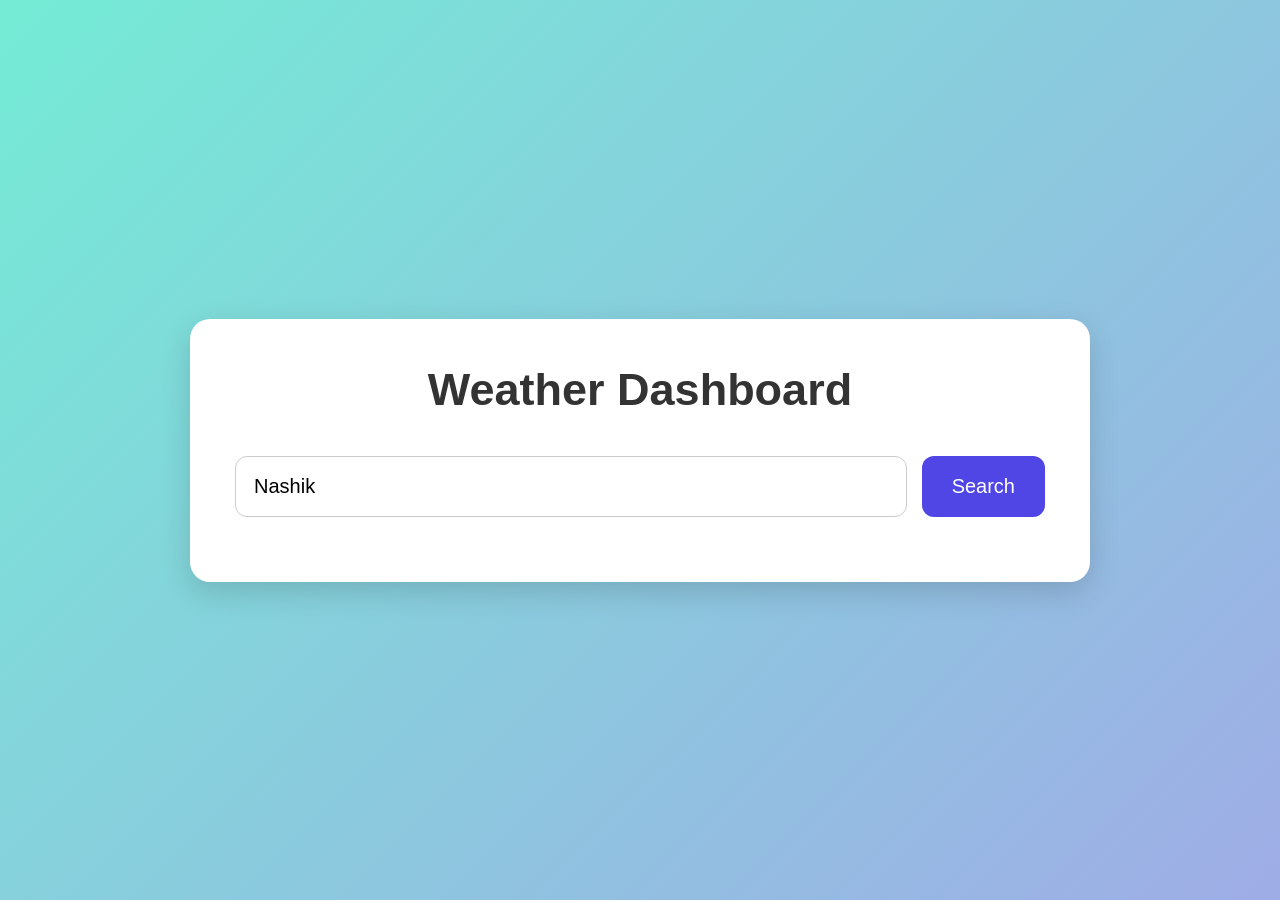
==== commit fa9f3e61: "Add files via upload" ====
--- a/index.html
+++ b/index.html
@@ -7,103 +7,563 @@
 
     <title>Weather Dashboard</title>
 
-    <link rel="stylesheet" href="style.css">
+    <style>
+        * {
+            margin: 0;
+            padding: 0;
+            box-sizing: border-box;
+        }
+
+        body {
+            font-family: Arial, sans-serif;
+            min-height: 100vh;
+
+            display: flex;
+            justify-content: center;
+            align-items: center;
+
+            background: linear-gradient(135deg, #74ebd5, #9face6);
+
+            padding: 20px;
+        }
+
+        .container {
+            width: 100%;
+            max-width: 900px;
+
+            background: white;
+
+            padding: 45px;
+
+            border-radius: 20px;
+
+            box-shadow: 0 10px 30px rgba(0, 0, 0, 0.15);
+
+            text-align: center;
+        }
+
+        h1 {
+            font-size: 45px;
+            color: #333;
+            margin-bottom: 40px;
+        }
+
+        .search-box {
+            display: flex;
+            gap: 15px;
+            margin-bottom: 20px;
+        }
+
+        #cityInput {
+            flex: 1;
+
+            padding: 18px;
+
+            border: 1px solid #ccc;
+            border-radius: 12px;
+
+            font-size: 20px;
+        }
+
+        #searchBtn {
+            padding: 18px 30px;
+
+            border: none;
+            border-radius: 12px;
+
+            background: #4f46e5;
+            color: white;
+
+            font-size: 20px;
+
+            cursor: pointer;
+        }
+
+        #searchBtn:hover {
+            background: #3730a3;
+        }
+
+        #errorMessage {
+            color: red;
+            margin: 15px 0;
+            font-size: 16px;
+        }
+
+        #loadingMessage {
+            color: #555;
+            margin: 15px 0;
+        }
+
+        .weather-card {
+            margin-top: 30px;
+
+            padding: 30px;
+
+            border-radius: 15px;
+
+            background: #f3f6ff;
+        }
+
+        .weather-card h2 {
+            font-size: 32px;
+            margin-bottom: 10px;
+            color: #222;
+        }
+
+        #weatherDescription {
+            font-size: 20px;
+            color: #666;
+            margin-bottom: 25px;
+        }
+
+        .weather-info {
+            display: grid;
+
+            grid-template-columns: repeat(2, 1fr);
+
+            gap: 20px;
+        }
+
+        .weather-item {
+            background: white;
+
+            padding: 25px;
+
+            border-radius: 12px;
+
+            box-shadow: 0 3px 10px rgba(0, 0, 0, 0.08);
+        }
+
+        .weather-item h3 {
+            color: #555;
+            margin-bottom: 12px;
+        }
+
+        .weather-item p {
+            font-size: 25px;
+            font-weight: bold;
+            color: #333;
+        }
+
+        .hidden {
+            display: none;
+        }
+
+        @media (max-width: 600px) {
+
+            .container {
+                padding: 25px;
+            }
+
+            h1 {
+                font-size: 32px;
+            }
+
+            .search-box {
+                flex-direction: column;
+            }
+
+            .weather-info {
+                grid-template-columns: 1fr;
+            }
+        }
+    </style>
 </head>
 
+
 <body>
 
-    <main class="container">
-
-        <section class="dashboard">
-
-            <h1>Weather Dashboard</h1>
-
-            <p class="subtitle">
-                Search live weather by city
-            </p>
-
-            <form id="weatherForm" class="search-box">
-
-                <input
-                    type="text"
-                    id="cityInput"
-                    placeholder="Enter city name"
-                    aria-label="City name"
-                    required
-                >
-
-                <button type="submit">
-                    Search
-                </button>
-
-            </form>
-
-            <p id="status" class="status"></p>
-
-
-            <section id="weatherCard" class="weather-card hidden">
-
-                <div class="location">
-
-                    <h2 id="cityName">--</h2>
-
-                    <p id="countryName">--</p>
+    <div class="container">
+
+        <h1>Weather Dashboard</h1>
+
+
+        <!-- Search -->
+
+        <div class="search-box">
+
+            <input
+                type="text"
+                id="cityInput"
+                placeholder="Enter city name"
+                value="Nashik"
+            >
+
+            <button id="searchBtn">
+                Search
+            </button>
+
+        </div>
+
+
+        <!-- Messages -->
+
+        <p id="errorMessage"></p>
+
+        <p id="loadingMessage"></p>
+
+
+        <!-- Weather -->
+
+        <div id="weatherCard" class="weather-card hidden">
+
+            <h2 id="cityName"></h2>
+
+            <p id="weatherDescription"></p>
+
+
+            <div class="weather-info">
+
+                <div class="weather-item">
+
+                    <h3>🌡️ Temperature</h3>
+
+                    <p id="temperature">-- °C</p>
 
                 </div>
 
 
-                <div class="temperature">
-
-                    <span id="temperature">--</span>°C
+                <div class="weather-item">
+
+                    <h3>💧 Humidity</h3>
+
+                    <p id="humidity">-- %</p>
 
                 </div>
 
 
-                <div class="metrics">
-
-                    <div class="metric">
-
-                        <span>💧</span>
-
-                        <strong id="humidity">--</strong>
-
-                        <small>Humidity</small>
-
-                    </div>
-
-
-                    <div class="metric">
-
-                        <span>💨</span>
-
-                        <strong id="windSpeed">--</strong>
-
-                        <small>Wind Speed</small>
-
-                    </div>
-
-
-                    <div class="metric">
-
-                        <span>☁️</span>
-
-                        <strong id="weatherCode">--</strong>
-
-                        <small>Condition</small>
-
-                    </div>
+                <div class="weather-item">
+
+                    <h3>💨 Wind Speed</h3>
+
+                    <p id="windSpeed">-- km/h</p>
 
                 </div>
 
-            </section>
-
-        </section>
-
-    </main>
-
-
-    <script src="script.js"></script>
+
+                <div class="weather-item">
+
+                    <h3>☁️ Condition</h3>
+
+                    <p id="weatherCondition">--</p>
+
+                </div>
+
+            </div>
+
+        </div>
+
+    </div>
+
+
+    <script>
+
+        // Get HTML elements
+
+        const cityInput = document.getElementById("cityInput");
+
+        const searchBtn = document.getElementById("searchBtn");
+
+        const weatherCard = document.getElementById("weatherCard");
+
+        const cityName = document.getElementById("cityName");
+
+        const weatherDescription =
+            document.getElementById("weatherDescription");
+
+        const temperature =
+            document.getElementById("temperature");
+
+        const humidity =
+            document.getElementById("humidity");
+
+        const windSpeed =
+            document.getElementById("windSpeed");
+
+        const weatherCondition =
+            document.getElementById("weatherCondition");
+
+        const errorMessage =
+            document.getElementById("errorMessage");
+
+        const loadingMessage =
+            document.getElementById("loadingMessage");
+
+
+        // Convert weather code to readable text
+
+        function getWeatherDescription(code) {
+
+            const weatherCodes = {
+
+                0: "Clear sky",
+
+                1: "Mainly clear",
+
+                2: "Partly cloudy",
+
+                3: "Overcast",
+
+                45: "Fog",
+
+                48: "Rime fog",
+
+                51: "Light drizzle",
+
+                53: "Moderate drizzle",
+
+                55: "Dense drizzle",
+
+                61: "Slight rain",
+
+                63: "Moderate rain",
+
+                65: "Heavy rain",
+
+                71: "Slight snow",
+
+                73: "Moderate snow",
+
+                75: "Heavy snow",
+
+                80: "Slight rain showers",
+
+                81: "Moderate rain showers",
+
+                82: "Heavy rain showers",
+
+                95: "Thunderstorm",
+
+                96: "Thunderstorm with slight hail",
+
+                99: "Thunderstorm with heavy hail"
+
+            };
+
+            return weatherCodes[code] || "Unknown weather";
+        }
+
+
+        // Main weather function
+
+        async function getWeather(city) {
+
+            try {
+
+                // Clear previous messages
+
+                errorMessage.textContent = "";
+
+                weatherCard.classList.add("hidden");
+
+                loadingMessage.textContent =
+                    "Loading weather data...";
+
+
+                // STEP 1:
+                // Find latitude and longitude of city
+
+                const locationResponse = await fetch(
+
+                    `https://geocoding-api.open-meteo.com/v1/search?name=${encodeURIComponent(city)}&count=1&language=en&format=json`
+
+                );
+
+
+                // Check request
+
+                if (!locationResponse.ok) {
+
+                    throw new Error(
+                        "Unable to connect to location service."
+                    );
+
+                }
+
+
+                // Convert response to JSON
+
+                const locationData =
+                    await locationResponse.json();
+
+
+                // Check city
+
+                if (
+                    !locationData.results ||
+                    locationData.results.length === 0
+                ) {
+
+                    throw new Error(
+                        "City not found. Please enter a valid city."
+                    );
+
+                }
+
+
+                // Get city information
+
+                const location =
+                    locationData.results[0];
+
+
+                const latitude =
+                    location.latitude;
+
+                const longitude =
+                    location.longitude;
+
+                const selectedCity =
+                    location.name;
+
+                const country =
+                    location.country;
+
+
+                // STEP 2:
+                // Fetch weather
+
+                const weatherResponse = await fetch(
+
+                    `https://api.open-meteo.com/v1/forecast?latitude=${latitude}&longitude=${longitude}&current=temperature_2m,relative_humidity_2m,weather_code,wind_speed_10m&timezone=auto`
+
+                );
+
+
+                if (!weatherResponse.ok) {
+
+                    throw new Error(
+                        "Unable to fetch weather data."
+                    );
+
+                }
+
+
+                // Convert weather response to JSON
+
+                const weatherData =
+                    await weatherResponse.json();
+
+
+                // STEP 3:
+                // Parse nested JSON
+
+                const currentWeather =
+                    weatherData.current;
+
+
+                const currentTemperature =
+                    currentWeather.temperature_2m;
+
+                const currentHumidity =
+                    currentWeather.relative_humidity_2m;
+
+                const currentWindSpeed =
+                    currentWeather.wind_speed_10m;
+
+                const currentWeatherCode =
+                    currentWeather.weather_code;
+
+
+                // Convert weather code
+
+                const description =
+                    getWeatherDescription(
+                        currentWeatherCode
+                    );
+
+
+                // STEP 4:
+                // Display data dynamically
+
+                cityName.textContent =
+                    `${selectedCity}, ${country}`;
+
+                weatherDescription.textContent =
+                    description;
+
+                temperature.textContent =
+                    `${currentTemperature} °C`;
+
+                humidity.textContent =
+                    `${currentHumidity} %`;
+
+                windSpeed.textContent =
+                    `${currentWindSpeed} km/h`;
+
+                weatherCondition.textContent =
+                    description;
+
+
+                // Show weather card
+
+                weatherCard.classList.remove("hidden");
+
+            }
+
+
+            catch (error) {
+
+                // Error handling
+
+                console.error(error);
+
+                errorMessage.textContent =
+                    error.message;
+
+            }
+
+
+            finally {
+
+                loadingMessage.textContent = "";
+
+            }
+
+        }
+
+
+        // SEARCH BUTTON
+
+        searchBtn.addEventListener("click", function () {
+
+            const city =
+                cityInput.value.trim();
+
+
+            if (city === "") {
+
+                errorMessage.textContent =
+                    "Please enter a city name.";
+
+                return;
+
+            }
+
+
+            getWeather(city);
+
+        });
+
+
+        // ENTER KEY
+
+        cityInput.addEventListener(
+            "keydown",
+            function (event) {
+
+                if (event.key === "Enter") {
+
+                    searchBtn.click();
+
+                }
+
+            }
+        );
+
+
+    </script>
 
 </body>
 
-</html>
+</html>
